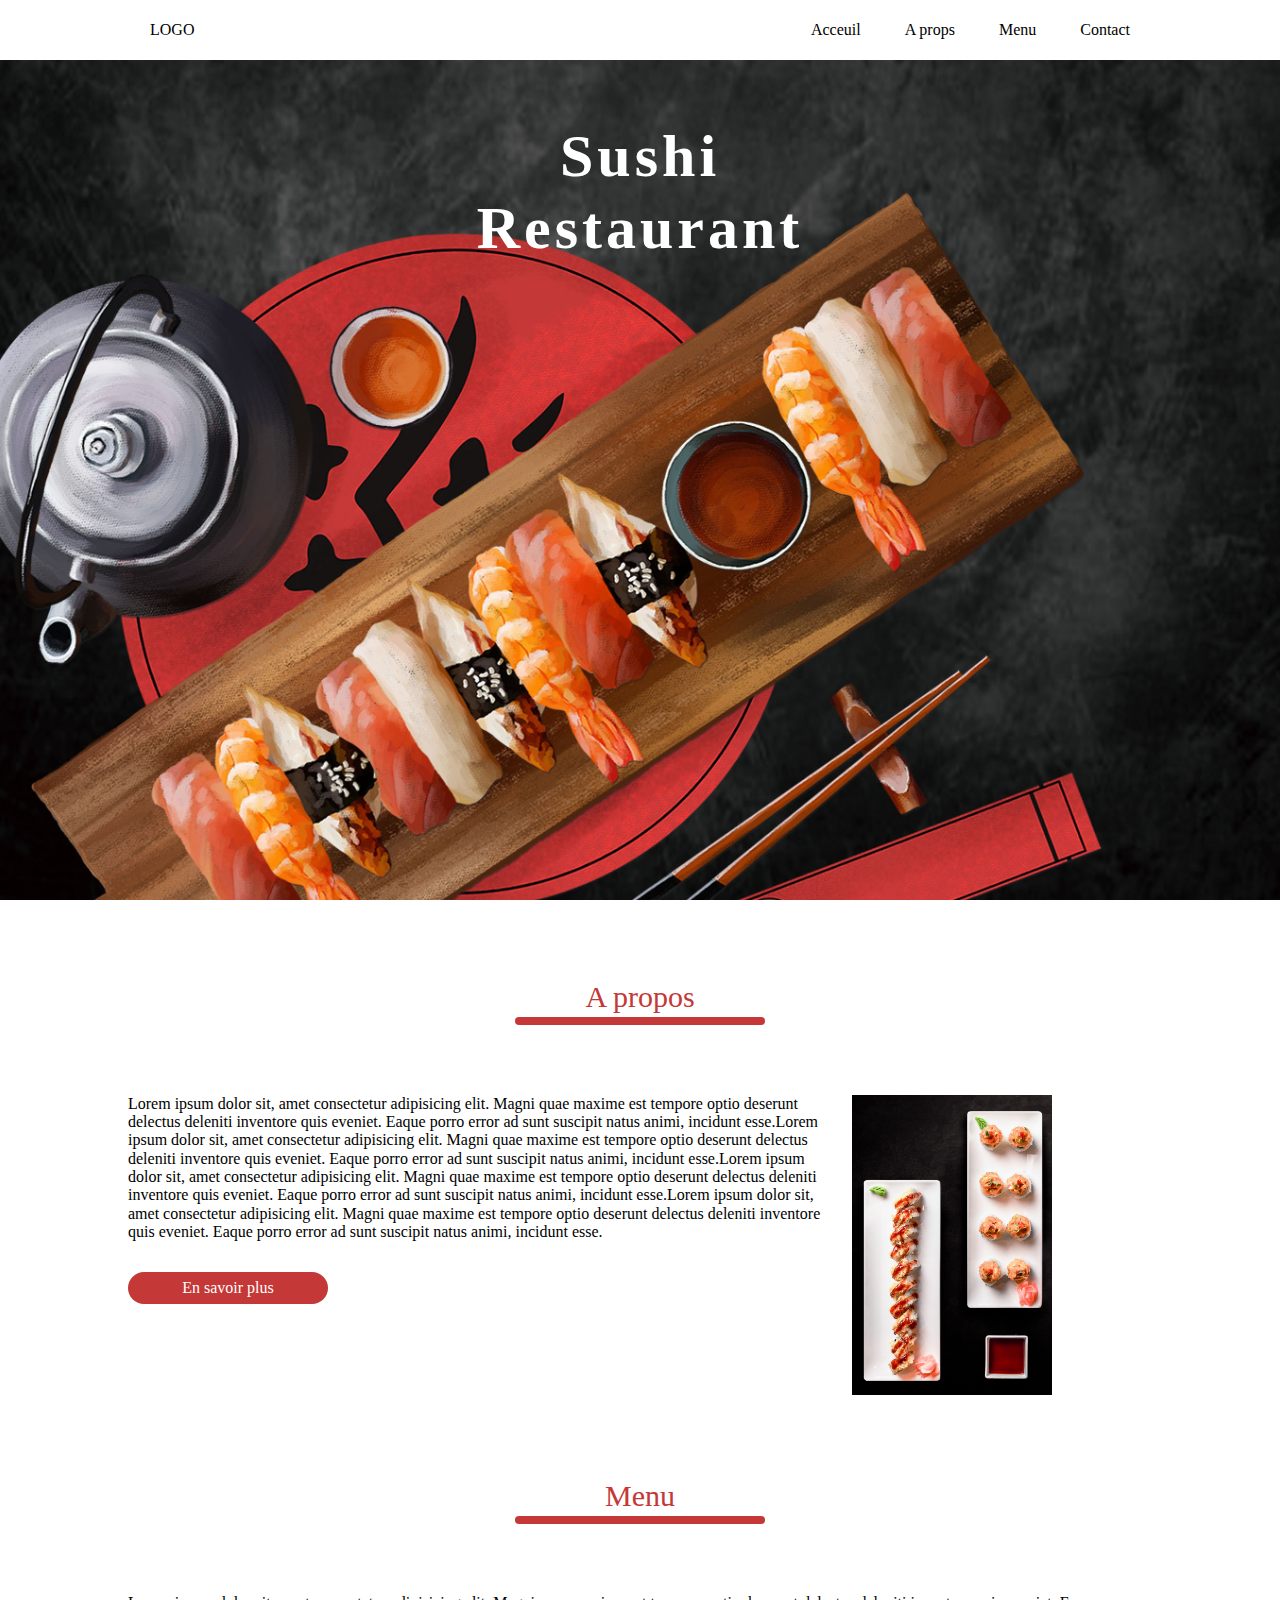
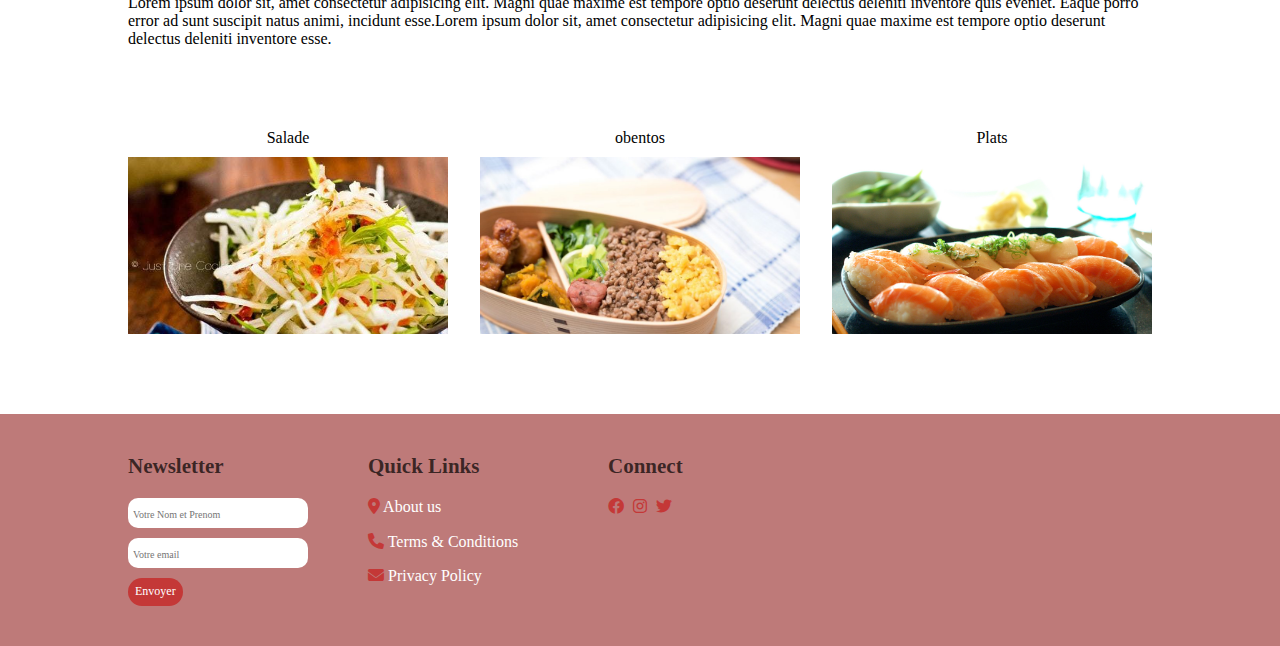
==== Deuxieme livrable/index.html @ 00ff30cc "commit" ====
<!DOCTYPE html>
<html lang="en">
	<head>
		<meta charset="UTF-8" />
		<meta http-equiv="X-UA-Compatible" content="IE=edge" />
		<!-- Render All Elements Normally -->
		<link rel="stylesheet" href="./css/normalize.css" />
		<!-- Font Awesome -->
		<link rel="stylesheet" href="./css/all.min.css" />
		<link
			rel="stylesheet"
			href="https://unpkg.com/boxicons@latest/css/boxicons.min.css"
		/>
		<meta name="viewport" content="width=device-width, initial-scale=1.0" />
		<link rel="stylesheet" href="./css/style.css" />
		<title>Document</title>
	</head>
	<body>
		<!-- header -->
		<header>
			<a href="">LOGO</a>
			<ul class="navbar">
				<li><a href="">Acceuil</a></li>
				<li><a href="">A props</a></li>
				<li><a href="">Menu</a></li>
				<li><a href="">Contact</a></li>
			</ul>
		</header>
		<!-- Home section -->
		<section class="home">
			<div class="home-text">
				<h1>Sushi<br />Restaurant</h1>
			</div>
		</section>
		<!-- about section -->
		<section class="about">
			<div class="title">
				<p>A propos</p>
			</div>
			<div class="content">
				<div>
					<p>
						Lorem ipsum dolor sit, amet consectetur adipisicing elit. Magni quae
						maxime est tempore optio deserunt delectus deleniti inventore quis
						eveniet. Eaque porro error ad sunt suscipit natus animi, incidunt
						esse.Lorem ipsum dolor sit, amet consectetur adipisicing elit. Magni
						quae maxime est tempore optio deserunt delectus deleniti inventore
						quis eveniet. Eaque porro error ad sunt suscipit natus animi,
						incidunt esse.Lorem ipsum dolor sit, amet consectetur adipisicing
						elit. Magni quae maxime est tempore optio deserunt delectus deleniti
						inventore quis eveniet. Eaque porro error ad sunt suscipit natus
						animi, incidunt esse.Lorem ipsum dolor sit, amet consectetur
						adipisicing elit. Magni quae maxime est tempore optio deserunt
						delectus deleniti inventore quis eveniet. Eaque porro error ad sunt
						suscipit natus animi, incidunt esse.
					</p>
					<button>En savoir plus</button>
				</div>
				<div class="img">
					<img src="./img/sushi-4956246.jpg" width="100%" alt="" />
				</div>
			</div>
		</section>
		<!-- Menu -->
		<section class="menu">
			<div class="title">
				<p>Menu</p>
			</div>
			<p>
				Lorem ipsum dolor sit, amet consectetur adipisicing elit. Magni quae
				maxime est tempore optio deserunt delectus deleniti inventore quis
				eveniet. Eaque porro error ad sunt suscipit natus animi, incidunt
				esse.Lorem ipsum dolor sit, amet consectetur adipisicing elit. Magni
				quae maxime est tempore optio deserunt delectus deleniti inventore esse.
			</p>
			<div class="menu-grid">
				<div class="itm">
					<p>Salade</p>
					<div class="img1"></div>
				</div>
				<div class="itm">
					<p>obentos</p>
					<div class="img2"></div>
				</div>
				<div class="itm">
					<p>Plats</p>
					<div class="img3"></div>
				</div>
			</div>
		</section>
		<!-- footer -->
		<section id="contact">
			<div class="footer">
				<div class="main">
					<div class="list">
						<h4>Newsletter</h4>
						<div class="social">
							<form>
								<div>
									<input type="text" name="" placeholder="Votre Nom et Prenom" />
								</div>
								<div>
									<input type="text" name="" placeholder="Votre email" />
								</div>
								<button>Envoyer</button>
							</form>
						</div>
					</div>
					<div class="list">
						<h4>Quick Links</h4>
						<ul>
							<li>
								<a href="#"
									><i
										class="fa-solid fa-location-dot"
										style="color: #c43837"
									></i>
									About us</a
								>
							</li>
							<li>
								<a href="#"
									><i class="fa-solid fa-phone" style="color: #c43837"></i>
									Terms & Conditions</a
								>
							</li>
							<li>
								<a href="#"
									><i
										class="fa-sharp fa-solid fa-envelope"
										style="color: #c43837"
									></i>
									Privacy Policy</a
								>
							</li>
						</ul>
					</div>

					<div class="list">
						<h4>Connect</h4>
						<div class="social">
							<i class="fa-brands fa-facebook" style="color: #c43837"></i>

							<i class="fa-brands fa-instagram" style="color: #c43837;margin-left: 5px;"></i>

							<i class="fa-brands fa-twitter" style="color: #c43837;margin-left: 5px;"></i>
						</div>
					</div>
				</div>
			</div>
		</section>
	</body>
</html>
---- Deuxieme livrable/css/style.css ----
:root {
	--main_color: #c43837;
}
* {
	box-sizing: border-box;
	margin: 0;
	padding: 0;
}
header {
	position: fixed;
	top: 0;
	right: 0;
	width: 100%;
	height: 55px;
	z-index: 1000;
	display: flex;
	align-items: center;
	justify-content: space-between;
	background: white;
	padding: 30px 10%;
}
header .logo img{
	height: 55px;
}
header a {
	color: black;
	text-decoration: none;
	font-weight: 500;
	padding: 10px 22px;
}
a {
	text-decoration: none;
}
ul {
	list-style: none;
}
header ul {
	display: flex;
	list-style: none;
}
header ul li {
	display: inline-block;
}
.home {
	width: 100%;
	height: 100vh;
	background: url(../img/—Pngtree—delicious\ japanese\ food\ h5\ material_1001995.jpg);
	background-size: cover;
	background-position: center;
	margin-top: 0;
	padding-top: 80px;
}
.contact-home {
	display: flex;
	justify-content: center;
	align-items: center;
	color: white;
	width: 100%;
	height: 100vh;
	background: url(../img/background.jpg);
	background-size: cover;
	background-position: center;
	margin-top: 0;
	padding-top: 80px;
}
.contact-home form {
	width: 100%;
}
.contact-home form div {
	margin-top: 10px;
	margin-bottom: 10px;
}

.home-text h1 {
	color: white;
	text-align: center;
	font-size: 60px;
	line-height: 1.2;
	letter-spacing: 4px;
	margin-bottom: 20px;
}
section {
	padding: 0 10%;
	margin: 80px 0;
}
.histoire .content,
.about .content {
	display: grid;
	grid-template-columns: repeat(auto-fit, minmax(300px, auto));
	column-gap: 30px;
	row-gap: 25px;
}
.his {
	display: flex;
}
.histoire .img {
	justify-self: center;
	order: -1;
}
.histoire .text {
	text-align: center;
}
.about .content button {
	margin: 30px 0;
	padding: 7px;
	color: white;
	background-color: var(--main_color);
	border: none;
	border-radius: 20px;
	width: 200px;
}
.img {
	width: 200px;
	height: fit-content;
}

.title {
	text-align: center;
	margin-bottom: 80px;
}
.title p {
	position: relative;
	width: 250px;
	margin: 0 auto;
	color: var(--main_color);
	font-size: 30px;
}
.title p::after {
	content: '';
	position: absolute;
	width: 100%;
	height: 8px;
	left: 0;
	background-color: var(--main_color);
	bottom: -10px;
	border-radius: 5px;
}
.menu-grid {
	display: grid;
	grid-template-columns: repeat(auto-fit, minmax(250px, auto));
	grid-gap: 2rem;
	margin-top: 80px;
	text-align: center;
}
.menu-grid .itm .img1 {
	width: 100%;
	height: 177px;
	background: url(./../img/img1.jpeg);
	background-position: unset;
	background-size: cover;
	margin-top: 10px;
}
.menu-grid .itm .img2 {
	width: 100%;
	height: 177px;
	background: url(./../img/img2.jpeg);
	background-position: unset;
	background-size: cover;
	margin-top: 10px;
}
.menu-grid .itm .img3 {
	width: 100%;
	height: 177px;
	background: url(./../img/img3.jpeg);
	background-position: unset;
	margin-top: 10px;
	background-size: cover;
}
/* ------ */
#contact {
	background: #be7a79;
	padding-top: 40px;
	padding-bottom: 40px;
	height: fit-content;
	margin-bottom: 0;
}
#contact h4 {
	color: rgba(0, 0, 0, 0.7);
}
.main {
	display: grid;
	grid-template-columns: repeat(auto-fit, minmax(150px, 200px));
	gap: 40px;
}

.list {
	width: 100%;
}
.list h4 {
	font-size: 21px;
	color: var(--bg-color);
	margin-bottom: 20px;
	position: relative;
}

.list ul li:not(last-child) {
	margin-bottom: 16px;
}
.list ul li a {
	color: #fff;
	display: block;
}

.list .social a {
	height: 40px;
	width: 40px;
	background: var(--bg-color);
	color: var(--main-color);
	display: inline-flex;
	align-items: center;
	justify-content: center;
	font-size: 21px;
	border-radius: 15px;
	transition: 0.3s;
	margin-right: 10px;
}

.social input {
	border: none;
	width: 90%;
	height: 30px;
	border-radius: 10px;
	margin-bottom: 10px;
	padding: 5px;
}
.social input::placeholder {
	font-size: 10px;
}

.social button {
	border: none;
	padding: 7px;
	border-radius: 15px;
	background-color: var(--main_color);
	color: white;
	font-size: 12px;
}

.contact-home input {
	width: 100%;
	height: 40px;
	border-radius: 20px;
	border: none;
	padding: 10px;
}
.contact-home textarea {
	width: 100%;
	height: 120px;
	border-radius: 20px;
	border: none;
	resize: none;
}

.chefs p {
	text-align: center;
}
.chefs .chef-des {
	display: grid;
	grid-template-columns: repeat(auto-fit, minmax(300px, 350px));
	margin-top: 80px;
	gap: 30px;
	justify-content: center;
}
.chefs .chef-des div {
	justify-self: center;
	width: 100%;
	display: flex;
	flex-direction: column;
	align-items: center;
}
.chefs .chef-des div h3 {
	margin-top: 20px;
	width: 200px;
	background-color: rgb(196, 56, 55, 85%);
	padding: 20px;
	border-radius: 20px;
	color: white;
	height: 60px;
	text-align: center;
}
.offr-grid {
	display: grid;
	grid-template-columns: repeat(auto-fit, minmax(200px, auto));
	gap: 85px;
	text-align: center;
	font-size: 12px;
}

.offr-grid i {
	margin-bottom: 30px;
}
.menu {
	position: relative;
}
.menu form {
	display: flex;
	justify-content: center;
	column-gap: 20px;
	align-items: center;
	font-size: 20px;
}
.menu form select {
	width: 300px;
	height: 50px;
	padding: 10px;
}

.menu i {
	position: absolute;
	top: -60px;
	right: 40px;
}
.cards {
	margin-top: 80px;
	display: grid;
	grid-template-columns: repeat(auto-fit, minmax(360px, auto));
	gap: 10px;
}
.cards .items {
	display: flex;
	flex-direction: column;
	height: fit-content;
	gap: 20px;
}
.cards img {
	width: 100%;
}
.btn {
	display: flex;
	justify-content: space-between;
	align-items: center;
}
.btn button {
	padding: 10px;
	border-radius: 20px;
	border: none;
	color: white;
	background-color: var(--main_color);
}

.btn span,.items h4{
	font-size: 20px;
	font-weight: bold;
}
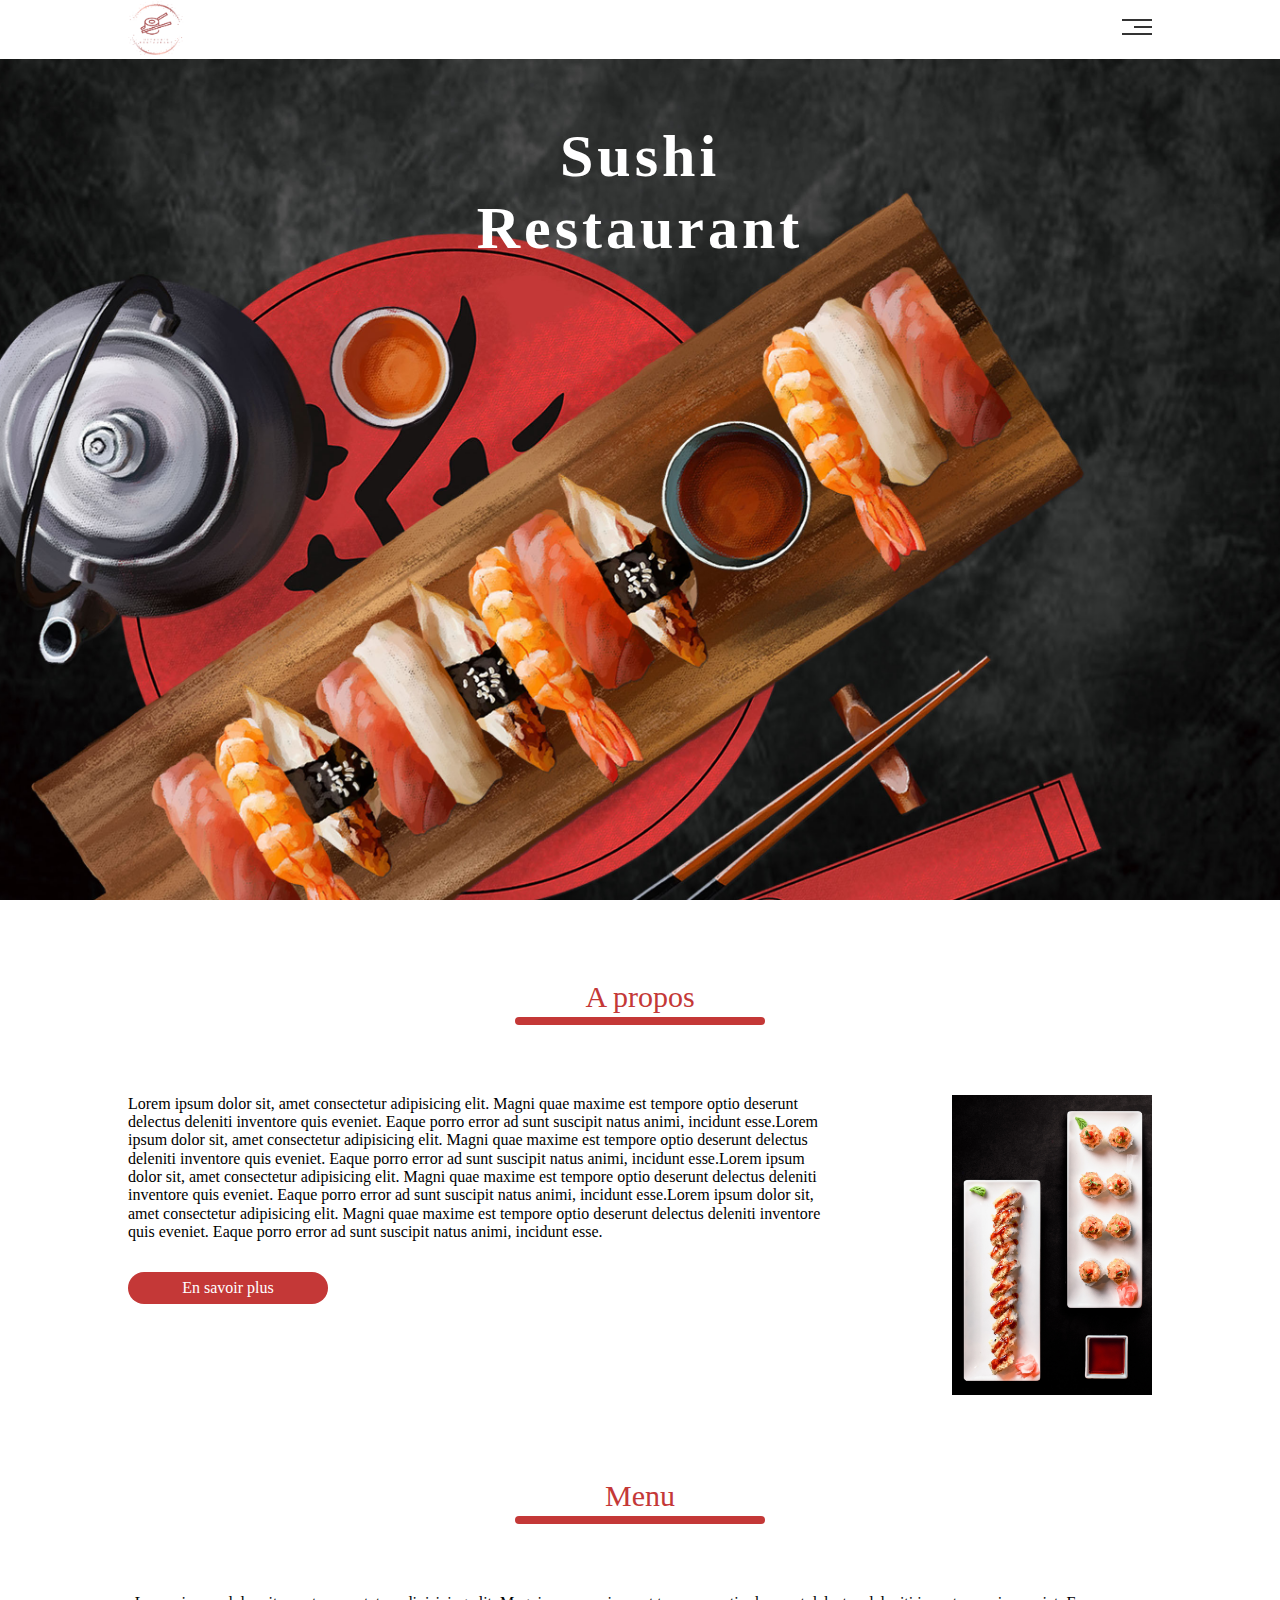
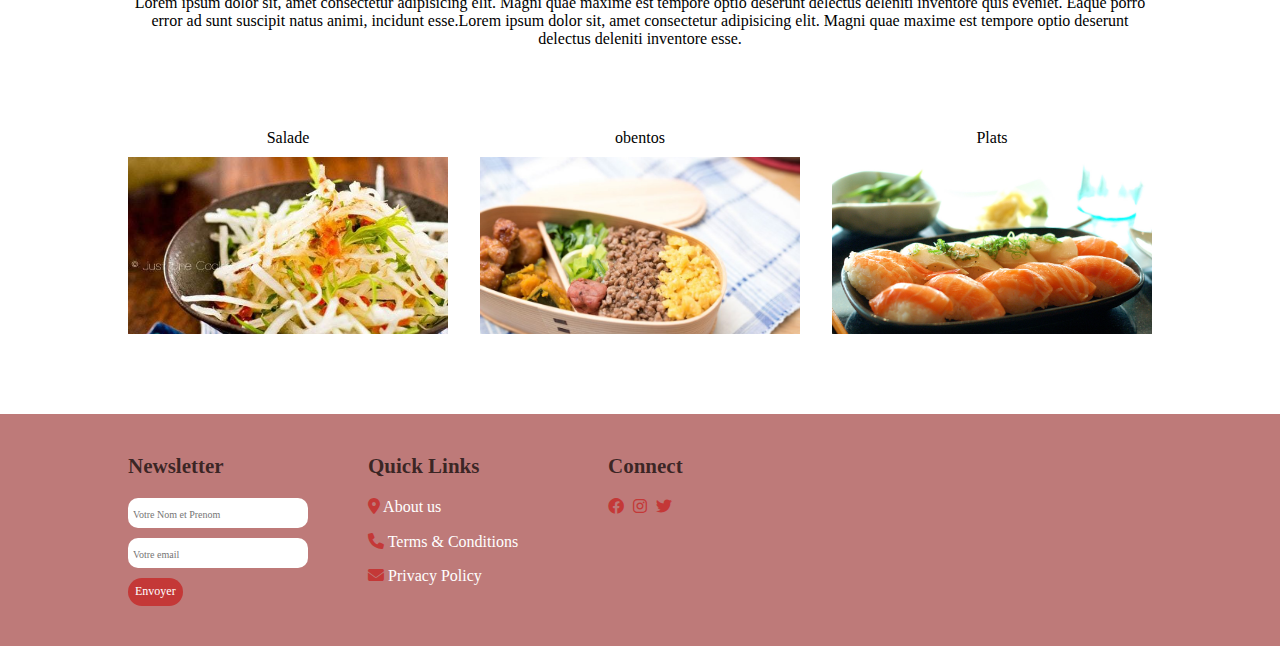
==== commit 53f20416: "commit" ====
--- a/Deuxieme livrable/index.html
+++ b/Deuxieme livrable/index.html
@@ -3,6 +3,14 @@
 	<head>
 		<meta charset="UTF-8" />
 		<meta http-equiv="X-UA-Compatible" content="IE=edge" />
+		<meta
+			name="description"
+			content="Enjoy the best of Japanese cuisine in Morocco at HITAKA'S restaurants."
+		/>
+		<meta
+			name="keywords"
+			content="sushi,restaurant,eat,salade,obento,hitaka,japanese restaurant,food,japanese restaurant near to me"
+		/>
 		<!-- Render All Elements Normally -->
 		<link rel="stylesheet" href="./css/normalize.css" />
 		<!-- Font Awesome -->
@@ -11,21 +19,31 @@
 			rel="stylesheet"
 			href="https://unpkg.com/boxicons@latest/css/boxicons.min.css"
 		/>
+
 		<meta name="viewport" content="width=device-width, initial-scale=1.0" />
 		<link rel="stylesheet" href="./css/style.css" />
-		<title>Document</title>
+		<title>Hitaka's restaurant</title>
 	</head>
 	<body>
 		<!-- header -->
-		<header>
-			<a href="">LOGO</a>
-			<ul class="navbar">
-				<li><a href="">Acceuil</a></li>
-				<li><a href="">A props</a></li>
-				<li><a href="">Menu</a></li>
-				<li><a href="">Contact</a></li>
-			</ul>
-		</header>
+		<section class="header">
+			<a href="./index.html" class="logo"
+				><img src="./img/logo.png" alt=""
+			/></a>
+			<div class="links">
+				<span class="icon">
+					<span></span>
+					<span></span>
+					<span></span>
+				</span>
+				<ul>
+					<li><a href="./index.html">Acceuil</a></li>
+					<li><a href="./apropos.html">A props</a></li>
+					<li><a href="./menu.html">Menu</a></li>
+					<li><a href="./contact.html">Contact</a></li>
+				</ul>
+			</div>
+		</section>
 		<!-- Home section -->
 		<section class="home">
 			<div class="home-text">
@@ -62,7 +80,7 @@
 			</div>
 		</section>
 		<!-- Menu -->
-		<section class="menu">
+		<section class="home-menu">
 			<div class="title">
 				<p>Menu</p>
 			</div>
@@ -97,7 +115,11 @@
 						<div class="social">
 							<form>
 								<div>
-									<input type="text" name="" placeholder="Votre Nom et Prenom" />
+									<input
+										type="text"
+										name=""
+										placeholder="Votre Nom et Prenom"
+									/>
 								</div>
 								<div>
 									<input type="text" name="" placeholder="Votre email" />
@@ -141,9 +163,15 @@
 						<div class="social">
 							<i class="fa-brands fa-facebook" style="color: #c43837"></i>
 
-							<i class="fa-brands fa-instagram" style="color: #c43837;margin-left: 5px;"></i>
+							<i
+								class="fa-brands fa-instagram"
+								style="color: #c43837; margin-left: 5px"
+							></i>
 
-							<i class="fa-brands fa-twitter" style="color: #c43837;margin-left: 5px;"></i>
+							<i
+								class="fa-brands fa-twitter"
+								style="color: #c43837; margin-left: 5px"
+							></i>
 						</div>
 					</div>
 				</div>
--- a/Deuxieme livrable/css/style.css
+++ b/Deuxieme livrable/css/style.css
@@ -1,46 +1,114 @@
 :root {
 	--main_color: #c43837;
+}
+a {
+	text-decoration: none;
+}
+ul {
+	list-style: none;
+}
+section {
+	padding: 0 10%;
+	margin: 80px 0;
 }
 * {
 	box-sizing: border-box;
 	margin: 0;
 	padding: 0;
 }
-header {
+.header {
 	position: fixed;
 	top: 0;
 	right: 0;
 	width: 100%;
+	margin: 0;
+	height: fit-content;
+	z-index: 1000;
+	background: white;
+	display: flex;
+	justify-content: space-between;
+	align-items: center;
+}
+
+.header .logo img {
 	height: 55px;
-	z-index: 1000;
-	display: flex;
-	align-items: center;
-	justify-content: space-between;
-	background: white;
-	padding: 30px 10%;
-}
-header .logo img{
-	height: 55px;
-}
-header a {
-	color: black;
+}
+
+.header .links {
+	position: relative;
+}
+
+.header .links .icon {
+	width: 30px;
+	display: flex;
+	flex-wrap: wrap;
+	justify-content: flex-end;
+}
+
+.header .links .icon span {
+	background-color: #333;
+	margin-bottom: 5px;
+	height: 2px;
+}
+
+.header .links .icon span:first-child {
+	width: 100%;
+}
+
+.header .links .icon span:nth-child(2) {
+	width: 60%;
+	transition: 0.3s;
+}
+
+.header .links:hover .icon span:nth-child(2) {
+	width: 100%;
+}
+
+.header .links .icon span:last-child {
+	width: 100%;
+}
+
+.header .links ul {
+	list-style: none;
+	background-color: #f6f6f6;
+	position: absolute;
+	right: 0;
+	top: calc(100% + 15px);
+	min-width: 200px;
+	display: none;
+	z-index: 1;
+}
+
+.header .links ul::before {
+	content: '';
+	border-width: 10px;
+	border-style: solid;
+	border-color: transparent transparent #f6f6f6 transparent;
+	position: absolute;
+	right: 5px;
+	top: -20px;
+}
+
+.header .links:hover ul {
+	display: block;
+}
+
+.header .links ul li a {
+	display: block;
+	padding: 15px;
 	text-decoration: none;
-	font-weight: 500;
-	padding: 10px 22px;
-}
-a {
-	text-decoration: none;
-}
-ul {
-	list-style: none;
-}
-header ul {
-	display: flex;
-	list-style: none;
-}
-header ul li {
-	display: inline-block;
-}
+	color: #333;
+	transition: 0.3s;
+}
+
+.header .links ul li a:hover {
+	padding-left: 25px;
+}
+
+.header .links ul li:not(:last-child) a {
+	border-bottom: 1px #ddd solid;
+}
+
 .home {
 	width: 100%;
 	height: 100vh;
@@ -79,10 +147,6 @@
 	letter-spacing: 4px;
 	margin-bottom: 20px;
 }
-section {
-	padding: 0 10%;
-	margin: 80px 0;
-}
 .histoire .content,
 .about .content {
 	display: grid;
@@ -90,6 +154,23 @@
 	column-gap: 30px;
 	row-gap: 25px;
 }
+.img {
+	width: 200px;
+	height: fit-content;
+	justify-self: end;
+}
+@media (max-width: 785px) {
+	.about .content div:first-child {
+		order: 1;
+		display: flex;
+		flex-direction: column;
+		align-items: center;
+		text-align: center;
+	}
+	.img {
+		justify-self: center;
+	}
+}
 .his {
 	display: flex;
 }
@@ -108,10 +189,6 @@
 	border: none;
 	border-radius: 20px;
 	width: 200px;
-}
-.img {
-	width: 200px;
-	height: fit-content;
 }
 
 .title {
@@ -142,6 +219,23 @@
 	margin-top: 80px;
 	text-align: center;
 }
+.home-menu p {
+	text-align: center;
+}
+#cart {
+	background-color: #f6f6f6;
+	position: absolute;
+	right: 0;
+	bottom: -50px;
+	width: 30%;
+	display: none;
+	margin: 0 35%;
+	z-index: 1;
+	height: fit-content;
+	text-align: center;
+	padding: 10px;
+}
+
 .menu-grid .itm .img1 {
 	width: 100%;
 	height: 177px;
@@ -188,9 +282,7 @@
 }
 .list h4 {
 	font-size: 21px;
-	color: var(--bg-color);
 	margin-bottom: 20px;
-	position: relative;
 }
 
 .list ul li:not(last-child) {
@@ -199,20 +291,6 @@
 .list ul li a {
 	color: #fff;
 	display: block;
-}
-
-.list .social a {
-	height: 40px;
-	width: 40px;
-	background: var(--bg-color);
-	color: var(--main-color);
-	display: inline-flex;
-	align-items: center;
-	justify-content: center;
-	font-size: 21px;
-	border-radius: 15px;
-	transition: 0.3s;
-	margin-right: 10px;
 }
 
 .social input {
@@ -338,7 +416,8 @@
 	background-color: var(--main_color);
 }
 
-.btn span,.items h4{
+.btn span,
+.items h4 {
 	font-size: 20px;
 	font-weight: bold;
-}+}
